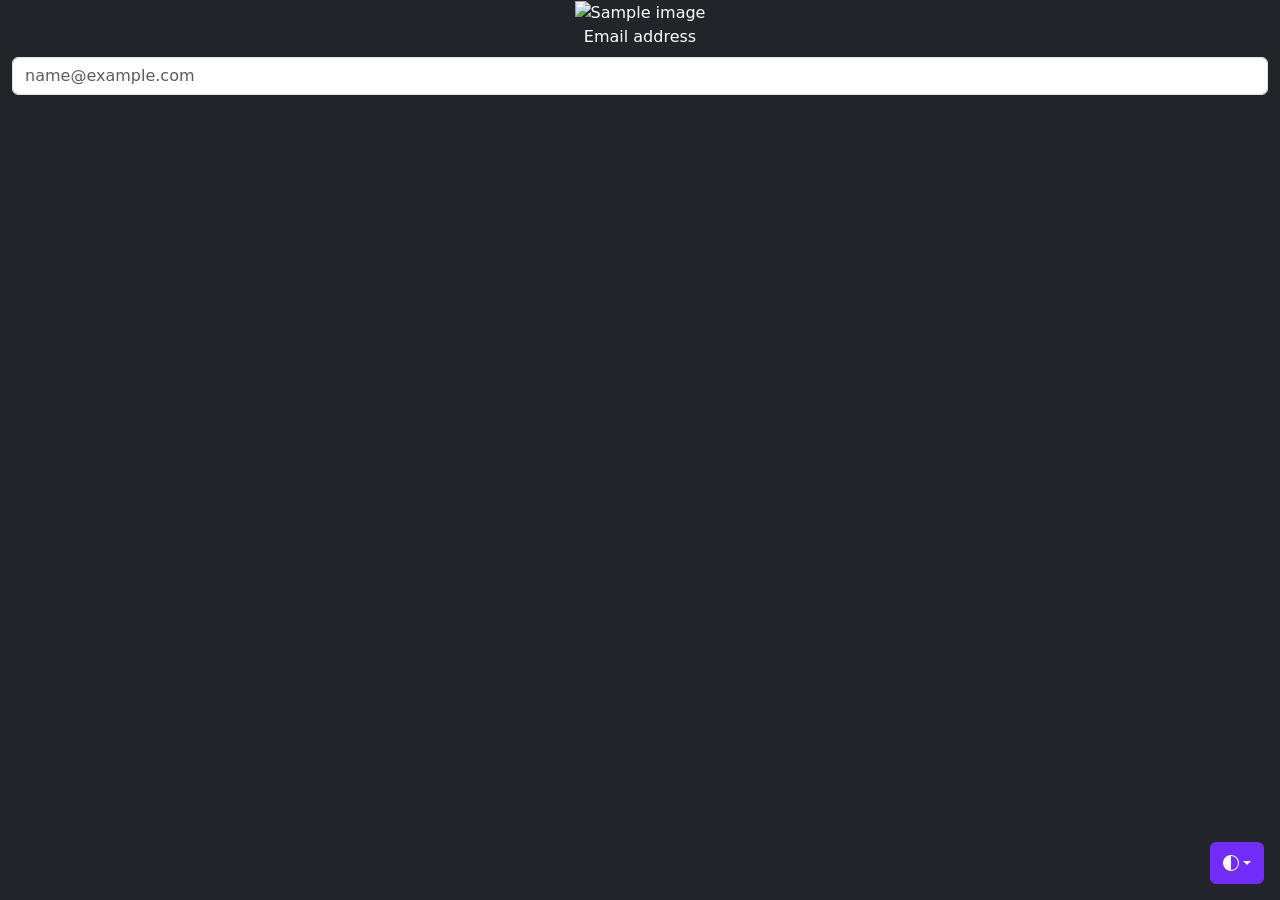
==== view/pages/login.html @ 11613185 "pages. read me." ====
<!doctype html>
<html lang="fr">
	<head>
		<meta charset="UTF-8" />
		<meta name="viewport" content="width=device-width, initial-scale=1.0" />
		<title>Connexion</title>
		<link
			href="https://cdn.jsdelivr.net/npm/bootstrap@5.3.8/dist/css/bootstrap.min.css"
			rel="stylesheet"
			integrity="sha384-sRIl4kxILFvY47J16cr9ZwB07vP4J8+LH7qKQnuqkuIAvNWLzeN8tE5YBujZqJLB"
			crossorigin="anonymous"
		/>
		<link rel="stylesheet" href="/view/css/style.css" />
	</head>
	<body class="d-flex h-100 text-center text-bg-dark">
		<svg xmlns="http://www.w3.org/2000/svg" class="d-none">
			<symbol id="check2" viewBox="0 0 16 16">
				<path
					d="M13.854 3.646a.5.5 0 0 1 0 .708l-7 7a.5.5 0 0 1-.708 0l-3.5-3.5a.5.5 0 1 1 .708-.708L6.5 10.293l6.646-6.647a.5.5 0 0 1 .708 0z"
				></path>
			</symbol>
			<symbol id="circle-half" viewBox="0 0 16 16">
				<path
					d="M8 15A7 7 0 1 0 8 1v14zm0 1A8 8 0 1 1 8 0a8 8 0 0 1 0 16z"
				></path>
			</symbol>
			<symbol id="moon-stars-fill" viewBox="0 0 16 16">
				<path
					d="M6 .278a.768.768 0 0 1 .08.858 7.208 7.208 0 0 0-.878 3.46c0 4.021 3.278 7.277 7.318 7.277.527 0 1.04-.055 1.533-.16a.787.787 0 0 1 .81.316.733.733 0 0 1-.031.893A8.349 8.349 0 0 1 8.344 16C3.734 16 0 12.286 0 7.71 0 4.266 2.114 1.312 5.124.06A.752.752 0 0 1 6 .278z"
				></path>
				<path
					d="M10.794 3.148a.217.217 0 0 1 .412 0l.387 1.162c.173.518.579.924 1.097 1.097l1.162.387a.217.217 0 0 1 0 .412l-1.162.387a1.734 1.734 0 0 0-1.097 1.097l-.387 1.162a.217.217 0 0 1-.412 0l-.387-1.162A1.734 1.734 0 0 0 9.31 6.593l-1.162-.387a.217.217 0 0 1 0-.412l1.162-.387a1.734 1.734 0 0 0 1.097-1.097l.387-1.162zM13.863.099a.145.145 0 0 1 .274 0l.258.774c.115.346.386.617.732.732l.774.258a.145.145 0 0 1 0 .274l-.774.258a1.156 1.156 0 0 0-.732.732l-.258.774a.145.145 0 0 1-.274 0l-.258-.774a1.156 1.156 0 0 0-.732-.732l-.774-.258a.145.145 0 0 1 0-.274l.774-.258c.346-.115.617-.386.732-.732L13.863.1z"
				></path>
			</symbol>
			<symbol id="sun-fill" viewBox="0 0 16 16">
				<path
					d="M8 12a4 4 0 1 0 0-8 4 4 0 0 0 0 8zM8 0a.5.5 0 0 1 .5.5v2a.5.5 0 0 1-1 0v-2A.5.5 0 0 1 8 0zm0 13a.5.5 0 0 1 .5.5v2a.5.5 0 0 1-1 0v-2A.5.5 0 0 1 8 13zm8-5a.5.5 0 0 1-.5.5h-2a.5.5 0 0 1 0-1h2a.5.5 0 0 1 .5.5zM3 8a.5.5 0 0 1-.5.5h-2a.5.5 0 0 1 0-1h2A.5.5 0 0 1 3 8zm10.657-5.657a.5.5 0 0 1 0 .707l-1.414 1.415a.5.5 0 1 1-.707-.708l1.414-1.414a.5.5 0 0 1 .707 0zm-9.193 9.193a.5.5 0 0 1 0 .707L3.05 13.657a.5.5 0 0 1-.707-.707l1.414-1.414a.5.5 0 0 1 .707 0zm9.193 2.121a.5.5 0 0 1-.707 0l-1.414-1.414a.5.5 0 0 1 .707-.707l1.414 1.414a.5.5 0 0 1 0 .707zM4.464 4.465a.5.5 0 0 1-.707 0L2.343 3.05a.5.5 0 1 1 .707-.707l1.414 1.414a.5.5 0 0 1 0 .708z"
				></path>
			</symbol>
		</svg>
		<div
			class="dropdown position-fixed bottom-0 end-0 mb-3 me-3 bd-mode-toggle"
		>
			<button
				class="btn btn-bd-primary py-2 dropdown-toggle d-flex align-items-center"
				id="bd-theme"
				type="button"
				aria-expanded="false"
				data-bs-toggle="dropdown"
				aria-label="Toggle theme (auto)"
			>
				<svg class="bi my-1 theme-icon-active" aria-hidden="true">
					<use href="#circle-half"></use>
				</svg>
				<span class="visually-hidden" id="bd-theme-text">Changer de thème</span>
			</button>
			<ul
				class="dropdown-menu dropdown-menu-end shadow"
				aria-labelledby="bd-theme-text"
			>
				<li>
					<button
						type="button"
						class="dropdown-item d-flex align-items-center"
						data-bs-theme-value="light"
						aria-pressed="false"
					>
						<svg class="bi me-2 opacity-50" aria-hidden="true">
							<use href="#sun-fill"></use>
						</svg>
						Light
						<svg class="bi ms-auto d-none" aria-hidden="true">
							<use href="#check2"></use>
						</svg>
					</button>
				</li>
				<li>
					<button
						type="button"
						class="dropdown-item d-flex align-items-center"
						data-bs-theme-value="dark"
						aria-pressed="false"
					>
						<svg class="bi me-2 opacity-50" aria-hidden="true">
							<use href="#moon-stars-fill"></use>
						</svg>
						Dark
						<svg class="bi ms-auto d-none" aria-hidden="true">
							<use href="#check2"></use>
						</svg>
					</button>
				</li>
				<li>
					<button
						type="button"
						class="dropdown-item d-flex align-items-center active"
						data-bs-theme-value="auto"
						aria-pressed="true"
					>
						<svg class="bi me-2 opacity-50" aria-hidden="true">
							<use href="#circle-half"></use>
						</svg>
						Auto
						<svg class="bi ms-auto d-none" aria-hidden="true">
							<use href="#check2"></use>
						</svg>
					</button>
				</li>
			</ul>
		</div>

		<div class="container-fluid">
			<!-- Left -->
			<div class="row d-flex justify-content-center align-items-center h-100">
				<div class="col-md-9 col-lg-6 col-xl-5">
					<img
						src="https://doodleipsum.com/600/hand-drawn?i=0293217a2126d91159f5a6717396cbe4"
						class="img-fluid"
						alt="Sample image"
					/>
				</div>
				<!-- Right -->
				<div>
					<form action="">
						<div class="mb-3">
							<label for="exampleFormControlInput1" class="form-label"
								>Email address</label
							>
							<input
								type="email"
								class="form-control"
								id="exampleFormControlInput1"
								placeholder="name@example.com"
							/>
						</div>
					</form>
				</div>
			</div>
		</div>

		<script
			src="https://cdn.jsdelivr.net/npm/bootstrap@5.3.8/dist/js/bootstrap.bundle.min.js"
			integrity="sha384-FKyoEForCGlyvwx9Hj09JcYn3nv7wiPVlz7YYwJrWVcXK/BmnVDxM+D2scQbITxI"
			crossorigin="anonymous"
		></script>
	</body>
</html>
---- view/css/style.css ----
.bd-placeholder-img {
	font-size: 1.125rem;
	text-anchor: middle;
	-webkit-user-select: none;
	-moz-user-select: none;
	user-select: none;
}
@media (min-width: 768px) {
	.bd-placeholder-img-lg {
		font-size: 3.5rem;
	}
}
.b-example-divider {
	width: 100%;
	height: 3rem;
	background-color: #0000001a;
	border: solid rgba(0, 0, 0, 0.15);
	border-width: 1px 0;
	box-shadow:
		inset 0 0.5em 1.5em #0000001a,
		inset 0 0.125em 0.5em #00000026;
}
.b-example-vr {
	flex-shrink: 0;
	width: 1.5rem;
	height: 100vh;
}
.bi {
	vertical-align: -0.125em;
	fill: currentColor;
}
.nav-scroller {
	position: relative;
	z-index: 2;
	height: 2.75rem;
	overflow-y: hidden;
}
.nav-scroller .nav {
	display: flex;
	flex-wrap: nowrap;
	padding-bottom: 1rem;
	margin-top: -1px;
	overflow-x: auto;
	text-align: center;
	white-space: nowrap;
	-webkit-overflow-scrolling: touch;
}
.btn-bd-primary {
	--bd-violet-bg: #712cf9;
	--bd-violet-rgb: 112.520718, 44.062154, 249.437846;
	--bs-btn-font-weight: 600;
	--bs-btn-color: var(--bs-white);
	--bs-btn-bg: var(--bd-violet-bg);
	--bs-btn-border-color: var(--bd-violet-bg);
	--bs-btn-hover-color: var(--bs-white);
	--bs-btn-hover-bg: #6528e0;
	--bs-btn-hover-border-color: #6528e0;
	--bs-btn-focus-shadow-rgb: var(--bd-violet-rgb);
	--bs-btn-active-color: var(--bs-btn-hover-color);
	--bs-btn-active-bg: #5a23c8;
	--bs-btn-active-border-color: #5a23c8;
}
.bd-mode-toggle {
	z-index: 1500;
}
.bd-mode-toggle .bi {
	width: 1em;
	height: 1em;
}
.bd-mode-toggle .dropdown-menu .active .bi {
	display: block !important;
}
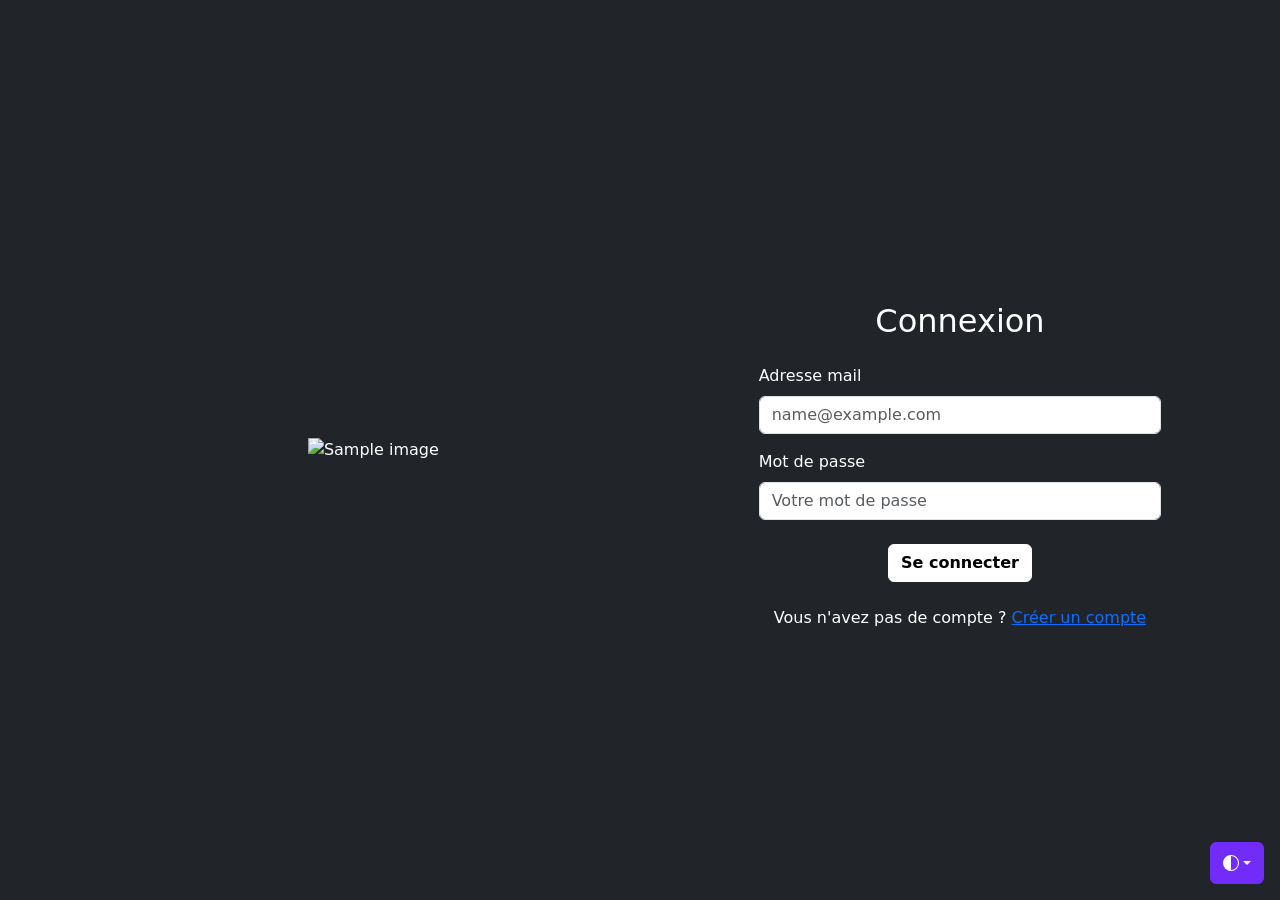
==== commit bd49c52f: "Réarrangement login" ====
--- a/view/pages/login.html
+++ b/view/pages/login.html
@@ -10,7 +10,7 @@
 			integrity="sha384-sRIl4kxILFvY47J16cr9ZwB07vP4J8+LH7qKQnuqkuIAvNWLzeN8tE5YBujZqJLB"
 			crossorigin="anonymous"
 		/>
-		<link rel="stylesheet" href="/view/css/style.css" />
+		<link rel="stylesheet" href="../css/style.css" />
 	</head>
 	<body class="d-flex h-100 text-center text-bg-dark">
 		<svg xmlns="http://www.w3.org/2000/svg" class="d-none">
@@ -109,7 +109,7 @@
 			</ul>
 		</div>
 
-		<div class="container-fluid">
+		<div class="container-fluid vh-100">
 			<!-- Left -->
 			<div class="row d-flex justify-content-center align-items-center h-100">
 				<div class="col-md-9 col-lg-6 col-xl-5">
@@ -120,19 +120,41 @@
 					/>
 				</div>
 				<!-- Right -->
-				<div>
-					<form action="">
+				<div class="col-md-8 col-lg-6 col-xl-4 offset-md-1 text-start mt-5">
+					<h2 class="text-center mb-4">Connexion</h2>
+					<form action="login.html" method="POST">
 						<div class="mb-3">
-							<label for="exampleFormControlInput1" class="form-label"
-								>Email address</label
+							<label for="emailInput" class="form-label"
+								>Adresse mail</label
 							>
 							<input
 								type="email"
 								class="form-control"
-								id="exampleFormControlInput1"
+								name="emailInput"
+								id="emailInput"
 								placeholder="name@example.com"
 							/>
 						</div>
+						<div class="mb-4">
+							<label for="passwordInput" class="form-label"
+								>Mot de passe</label
+							>
+							<input
+								type="password"
+								class="form-control"
+								name="passwordInput"
+								id="passwordInput"
+								placeholder="Votre mot de passe"
+							/>
+						</div>
+
+						<div class="text-center mb-3">
+							<button type="submit" class="btn btn-light fw-bold border-white bg-white" name="connect">Se connecter</button>
+						</div>
+
+						<p class="text-center mt-4">Vous n'avez pas de compte ? <a href="account_creation.html">Créer un compte</a></p>
+
+
 					</form>
 				</div>
 			</div>
